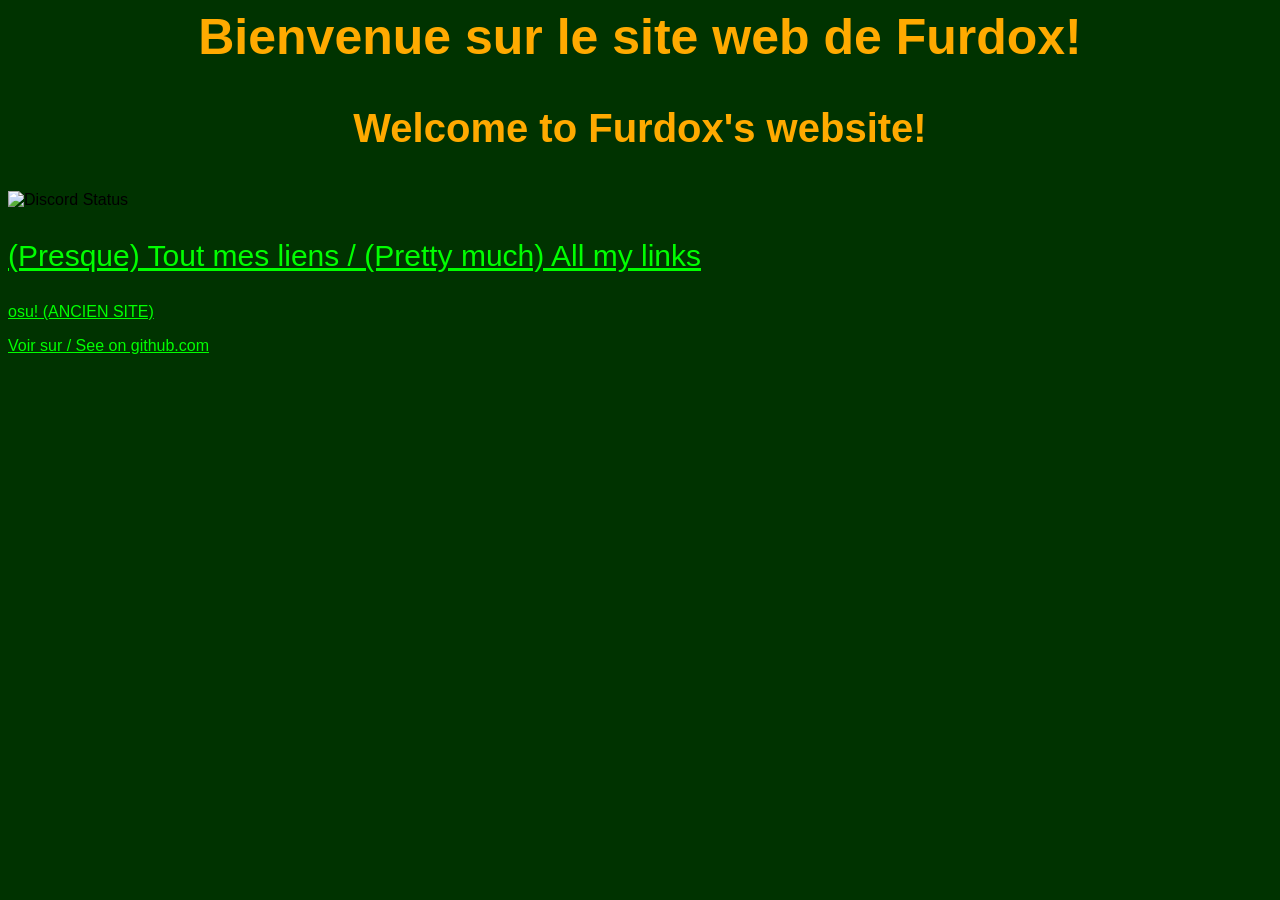
==== index.html @ 4daccec3 "Update index.html" ====
<!--Redirect user to other website-->
<head><link rel="stylesheet" href="/website/index.css"></head>
<body>
<h1><a href="/website">Going to /website (click if not redirected)</a></h1>
<h1><a href="/website">This is done for future-proofing</a></h1>
<meta http-equiv = "refresh" content = "1; url = /website" />
<body>
---- website/index.css ----
h1 {
font-family: Comic Sans MS, sans-serif;
color: #ffaa00;
font-size: 50;
text-align: center;
}
h3 {
font-family: Comic Sans MS, sans-serif;
color: #ffaa00;
font-size: 40;
text-align: center;
}
body {
background-color: #003300;
font-family: Comic Sans MS, sans-serif;
}
custom1 {
font-family: Comic Sans MS, sans-serif;
color: #00ff00;
font-size: 30;
}
custom2 {
font-family: Comic Sans MS, sans-serif;
color: #00ff00;
}
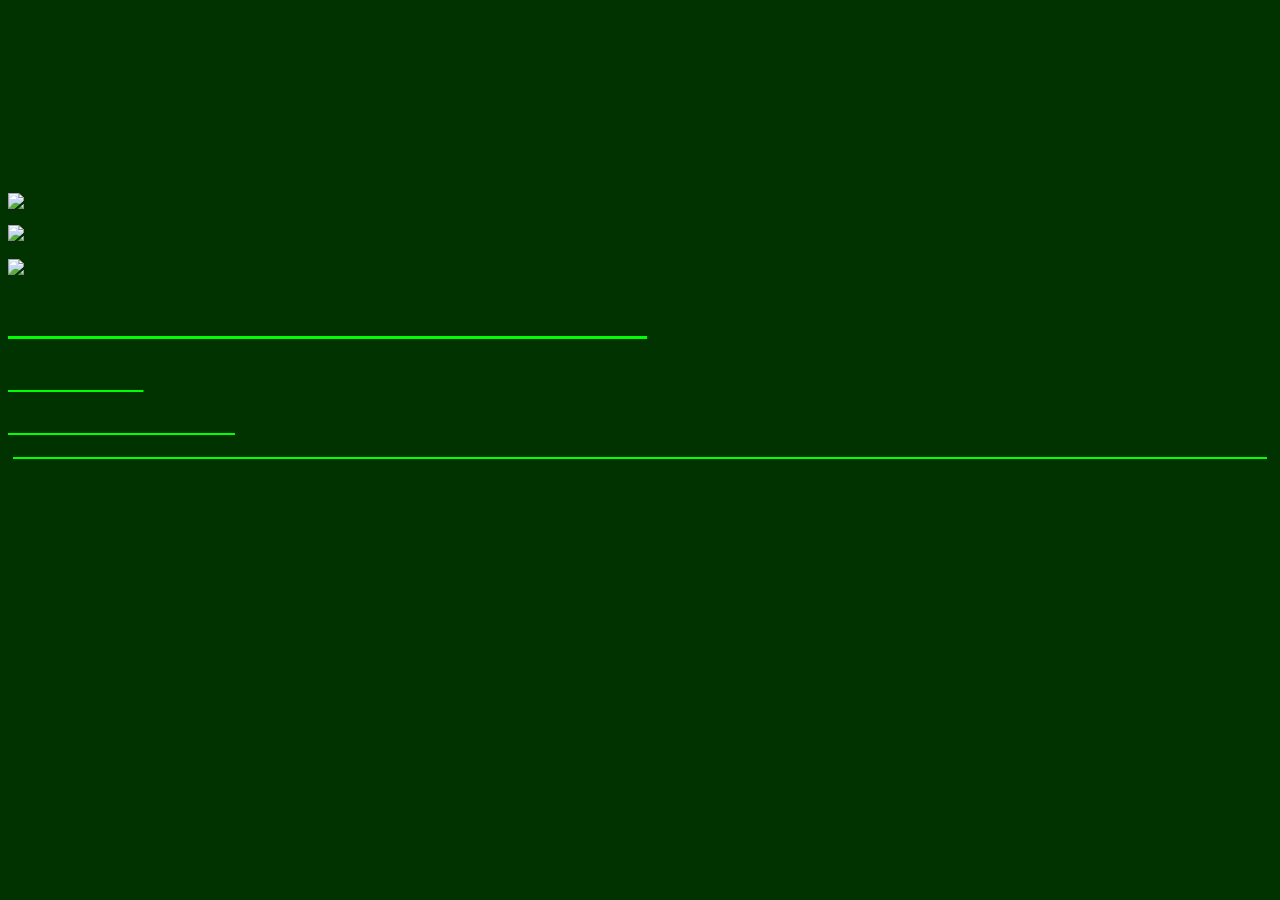
==== commit bfbea79f: "Fix embed link (1/?)" ====
--- a/index.html
+++ b/index.html
@@ -1,7 +1,13 @@
 <!--Redirect user to other website-->
-<head><link rel="stylesheet" href="/website/index.css"></head>
+<head><link rel="stylesheet" href="/website/index.css">
+<title>Furdox's Website</title>
+    <meta content="Furdox's website" property="og:title" />
+    <meta content="This is Furdox's official website! ^w^" property="og:description" />
+    <meta content="https://furdox.github.io" property="og:url" />
+    <!-- <meta content="https://embed.com/embedimage.png" property="og:image" /> -->
+    <meta content="#00ff00" data-react-helmet="true" name="theme-color" /></head>
 <body>
 <h1><a href="/website">Going to /website (click if not redirected)</a></h1>
 <h1><a href="/website">This is done for future-proofing</a></h1>
-<meta http-equiv = "refresh" content = "1; url = /website" />
+<meta http-equiv = "refresh" content = "0; url = /website" />
 <body>
--- a/website/index.css
+++ b/website/index.css
@@ -1,25 +1,30 @@
+@font-face {
+font-family: Rubik Bold;
+src: url(/RubikBold.ttf);
+}
 h1 {
-font-family: Comic Sans MS, sans-serif;
+font-family: Rubik Bold, Comic Sans MS;
 color: #ffaa00;
 font-size: 50;
 text-align: center;
 }
 h3 {
-font-family: Comic Sans MS, sans-serif;
+font-family: Rubik Bold, Comic Sans MS;
 color: #ffaa00;
 font-size: 40;
 text-align: center;
 }
 body {
 background-color: #003300;
-font-family: Comic Sans MS, sans-serif;
+font-family: Rubik Bold, Comic Sans MS;
 }
 custom1 {
-font-family: Comic Sans MS, sans-serif;
+font-family: Rubik Bold, Comic Sans MS;
 color: #00ff00;
 font-size: 30;
 }
 custom2 {
-font-family: Comic Sans MS, sans-serif;
+font-family: Rubik Bold, Comic Sans MS;
 color: #00ff00;
+font-size: 20;
 }
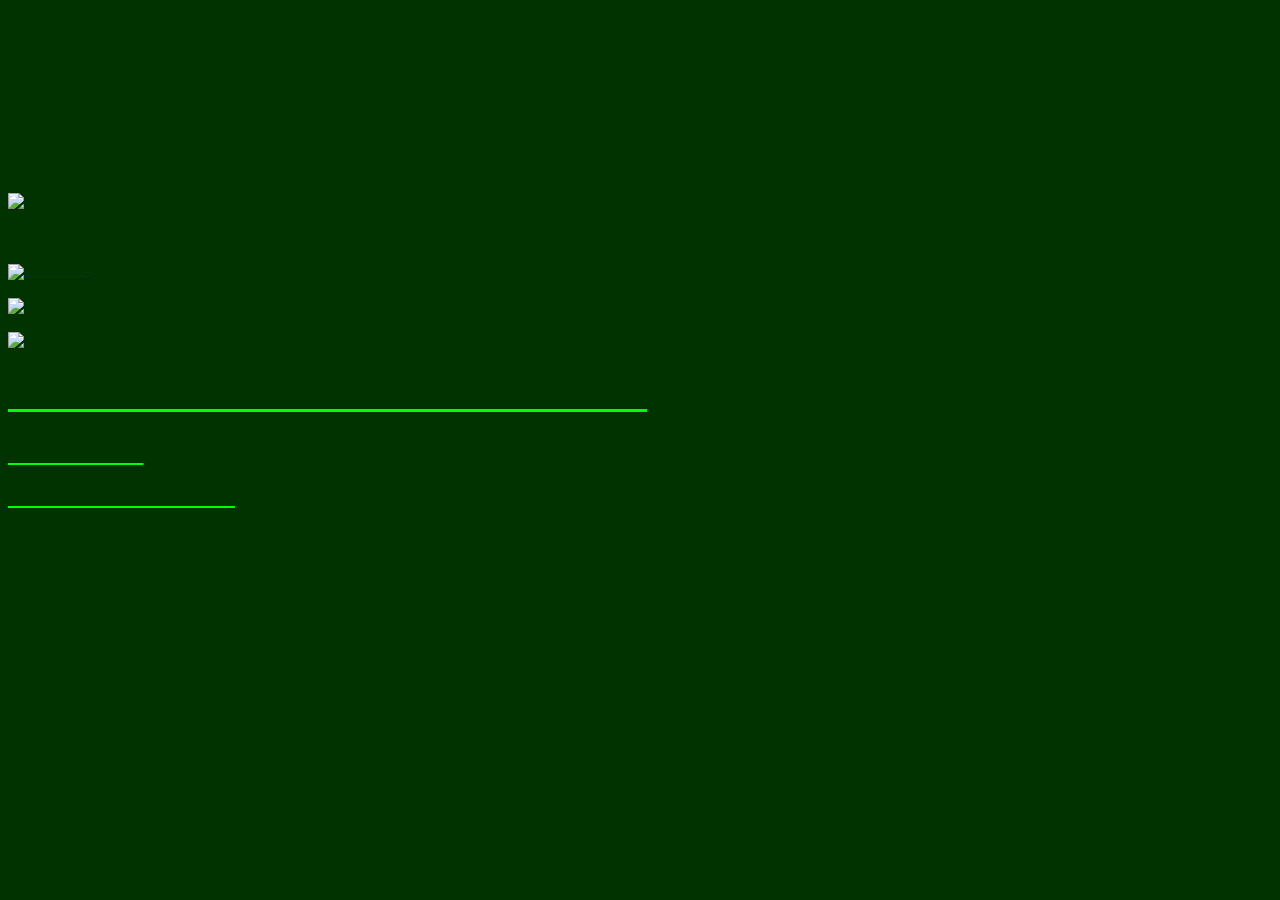
==== commit 9833d97b: "typo I didn't realise until now" ====
--- a/index.html
+++ b/index.html
@@ -10,4 +10,4 @@
 <h1><a href="/website">Going to /website (click if not redirected)</a></h1>
 <h1><a href="/website">This is done for future-proofing</a></h1>
 <meta http-equiv = "refresh" content = "0; url = /website" />
-<body>
+</body>
--- a/website/index.css
+++ b/website/index.css
@@ -1,6 +1,6 @@
 @font-face {
 font-family: Rubik Bold;
-src: url(/RubikBold.ttf);
+src: url(/website/cdn/RubikBold.ttf);
 }
 h1 {
 font-family: Rubik Bold, Comic Sans MS;
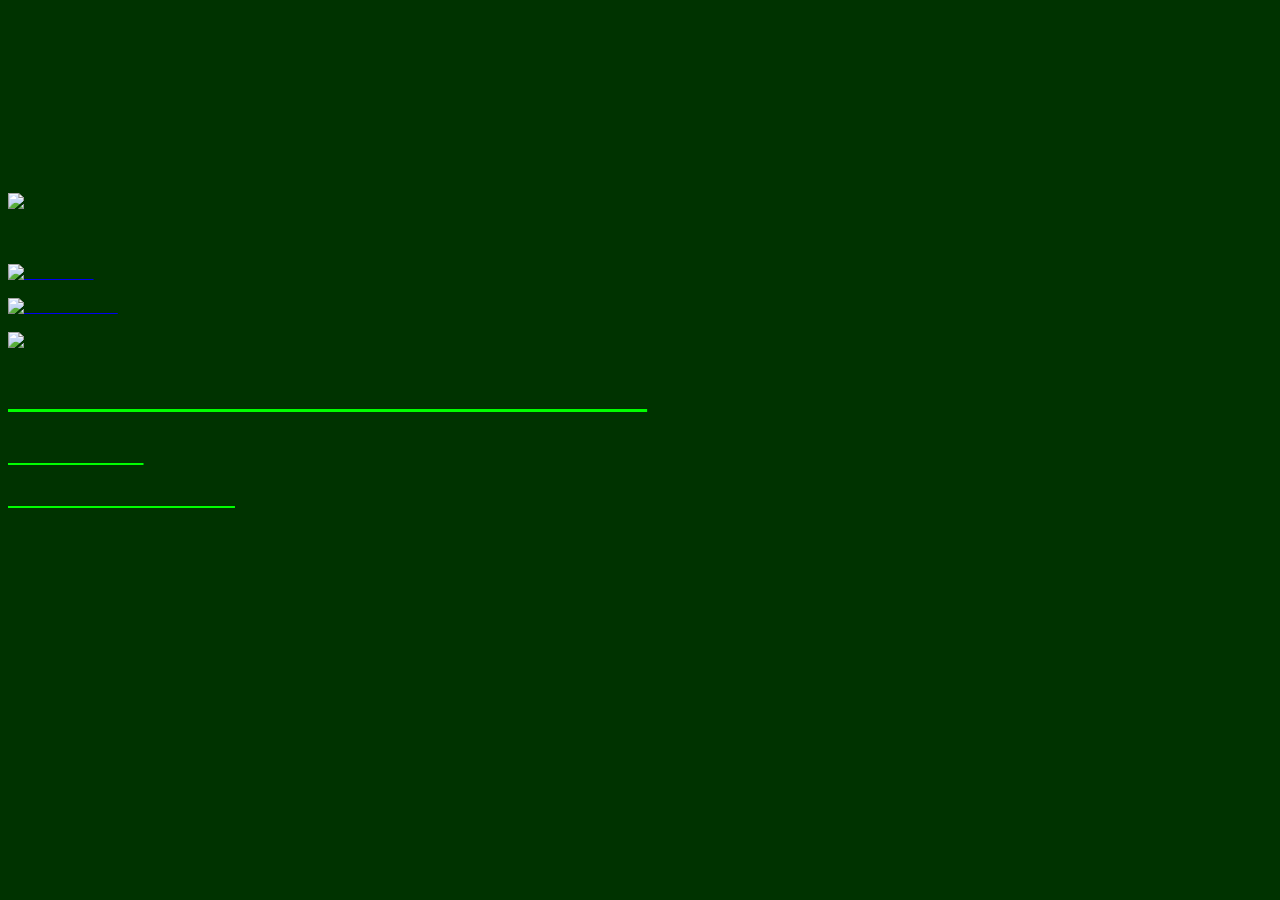
==== commit 26010eb8: "Loads of changes. 1. Deleted screenshots in secret folder because I backed them up.  2. Added image " ====
--- a/index.html
+++ b/index.html
@@ -4,10 +4,10 @@
     <meta content="Furdox's website" property="og:title" />
     <meta content="This is Furdox's official website! ^w^" property="og:description" />
     <meta content="https://furdox.github.io" property="og:url" />
-    <!-- <meta content="https://embed.com/embedimage.png" property="og:image" /> -->
+	<meta content"/website/cdn/commonpng.png" property="og:image" />
     <meta content="#00ff00" data-react-helmet="true" name="theme-color" /></head>
 <body>
-<h1><a href="/website">Going to /website (click if not redirected)</a></h1>
-<h1><a href="/website">This is done for future-proofing</a></h1>
-<meta http-equiv = "refresh" content = "0; url = /website" />
+	<h1><a href="/website">Going to /website (click if not redirected)</a></h1>
+	<h1><a href="/website">This is done for future-proofing</a></h1>
+	<meta http-equiv = "refresh" content = "0; url = /website" />
 </body>
--- a/website/index.css
+++ b/website/index.css
@@ -1,6 +1,9 @@
 @font-face {
 font-family: Rubik Bold;
 src: url(/website/cdn/RubikBold.ttf);
+}
+div {
+  color: #00ff00;
 }
 h1 {
 font-family: Rubik Bold, Comic Sans MS;
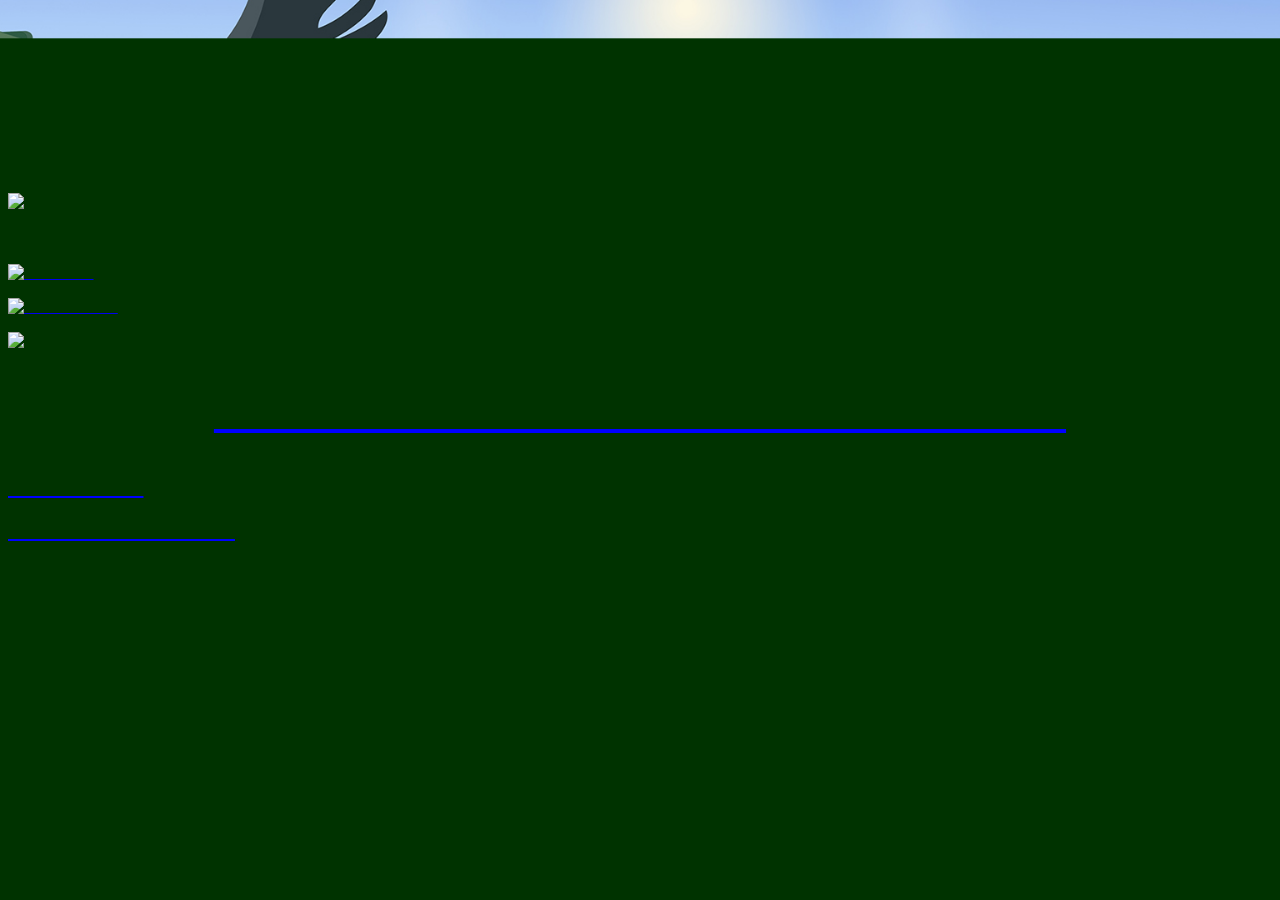
==== commit b24568c3: "Fixed Background, fixed image metadata and updated main page a bit." ====
--- a/index.html
+++ b/index.html
@@ -4,7 +4,7 @@
     <meta content="Furdox's website" property="og:title" />
     <meta content="This is Furdox's official website! ^w^" property="og:description" />
     <meta content="https://furdox.github.io" property="og:url" />
-	<meta content"/website/cdn/commonpng.png" property="og:image" />
+	<meta content="/website/cdn/commonpng.png" property="og:image" />
     <meta content="#00ff00" data-react-helmet="true" name="theme-color" /></head>
 <body>
 	<h1><a href="/website">Going to /website (click if not redirected)</a></h1>
--- a/website/index.css
+++ b/website/index.css
@@ -2,32 +2,56 @@
 font-family: Rubik Bold;
 src: url(/website/cdn/RubikBold.ttf);
 }
+a:link {
+	-webkit-text-stroke: #0000ff;
+	 text-decoration: underline;
+}
+a:visited {
+	-webkit-text-stroke: #0000ff;
+	 text-decoration: underline;
+}
+a:hover {
+	-webkit-text-stroke: #0000ff;
+	 text-decoration: underline
+}
+
 div {
   color: #00ff00;
+    -webkit-text-stroke: 2px #00f;
 }
 h1 {
 font-family: Rubik Bold, Comic Sans MS;
 color: #ffaa00;
 font-size: 50;
 text-align: center;
+-webkit-text-stroke: 2.5px #00f;
 }
 h3 {
 font-family: Rubik Bold, Comic Sans MS;
 color: #ffaa00;
 font-size: 40;
 text-align: center;
+-webkit-text-stroke: 2px #00f;
 }
 body {
 background-color: #003300;
+  background-image: url(/website/cdn/sar_bg_notext.png);
+  background-repeat: no-repeat;
+  background-size: cover;
+  background-position: right bottom;
 font-family: Rubik Bold, Comic Sans MS;
+-webkit-text-stroke: 2px #00f;
 }
 custom1 {
 font-family: Rubik Bold, Comic Sans MS;
 color: #00ff00;
-font-size: 30;
+font-size: 40;
+-webkit-text-stroke: 2px #00f;
+text-align: center;
 }
 custom2 {
 font-family: Rubik Bold, Comic Sans MS;
 color: #00ff00;
 font-size: 20;
-}
+-webkit-text-stroke: 1.3px #0000ff;
+}
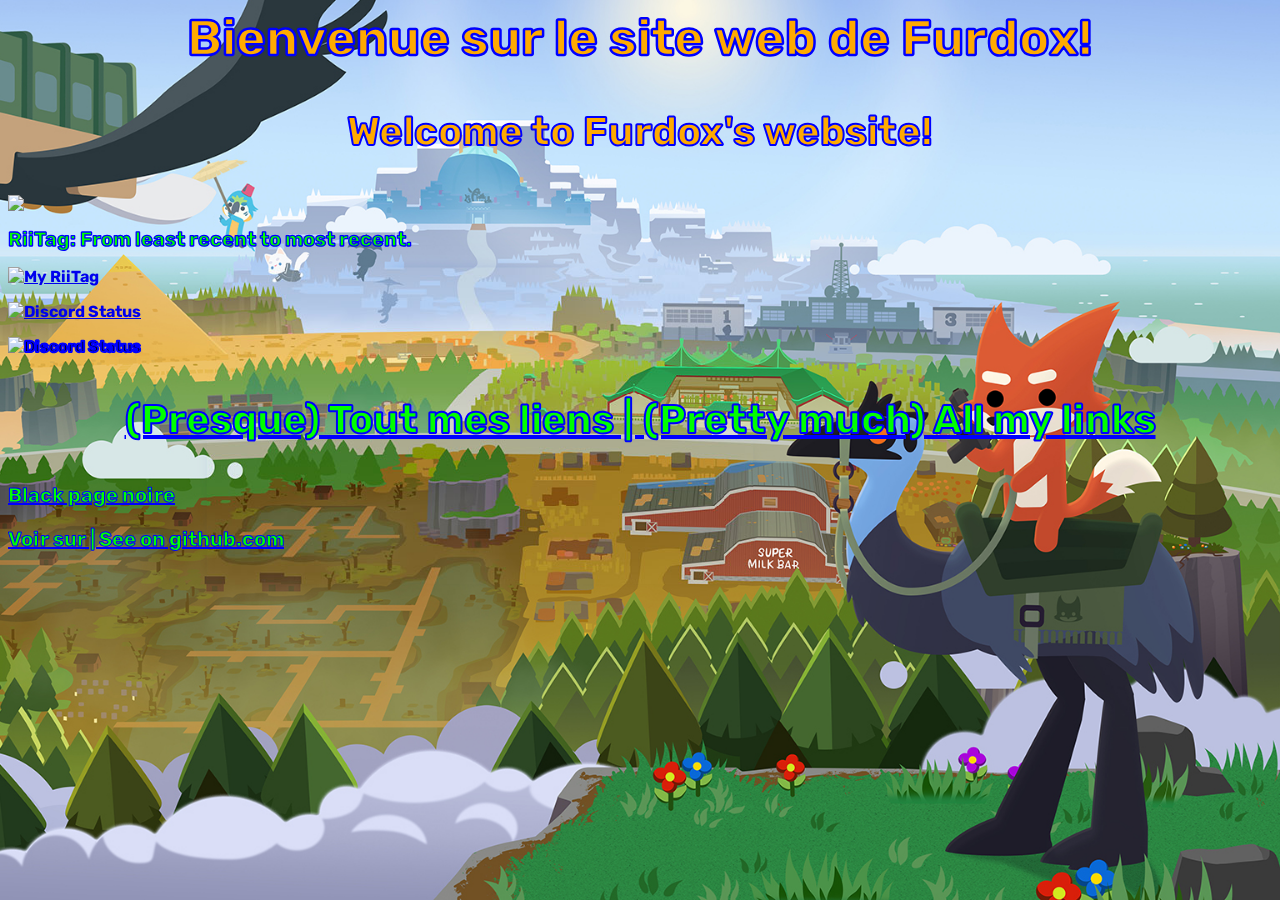
==== commit d9062859: "Added backshadow to the links themselfs. They're in a new custom tag. Also, moved links page title f" ====
--- a/index.html
+++ b/index.html
@@ -10,4 +10,4 @@
 	<h1><a href="/website">Going to /website (click if not redirected)</a></h1>
 	<h1><a href="/website">This is done for future-proofing</a></h1>
 	<meta http-equiv = "refresh" content = "0; url = /website" />
-</body>
+</body>
--- a/website/index.css
+++ b/website/index.css
@@ -12,7 +12,7 @@
 }
 a:hover {
 	-webkit-text-stroke: #0000ff;
-	 text-decoration: underline
+	 text-decoration: none;
 }
 
 div {
@@ -54,4 +54,7 @@
 color: #00ff00;
 font-size: 20;
 -webkit-text-stroke: 1.3px #0000ff;
+}
+customlinkelements {
+	background-color: rgba(0, 0, 0, 0.5;
 }
